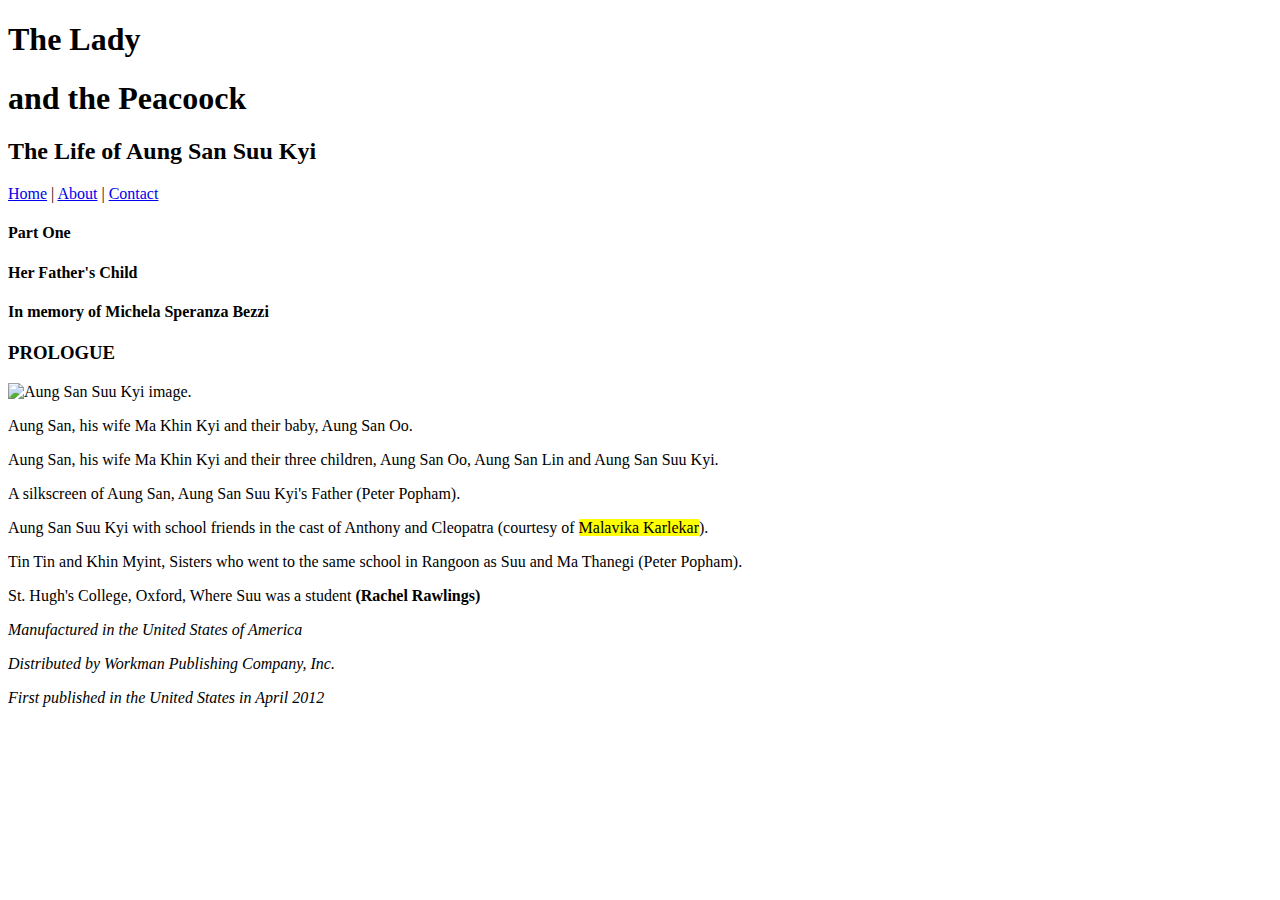
==== index.html @ 68f1b596 "init commit" ====
<!DOCTYPE html>
<html lang="en">

   <head>
      <meta charset="UTF-8">
      <meta http-equiv="X-UA-Compatible" content="IE=edge">
      <meta name="viewport" content="width=device-width, initial-scale=1.0">
      <title>The Lady and the Peacoock</title>
   </head>

   <body>
      <header>
         <h1>The Lady</h1>
         <h1>and the Peacoock</h1>
         <h2>The Life of Aung San Suu Kyi</h2>
      </header>
      <nav>
         <a href="index.html">Home</a> | <a href="about.html">About</a> | <a href="contact.html">Contact</a>
      </nav>
            <h4>Part One</h4>
      <main>
            <h4>Her Father's Child</h4>
            <section>
            <h4>In memory of Michela Speranza Bezzi</h4>
            <article>
            <h3>PROLOGUE</h3>
            <img src="mypic.png" alt="Aung San Suu Kyi image.">
            <p>Aung San, his wife Ma Khin Kyi and their baby, Aung San Oo.</p>
            <p>Aung San, his wife Ma Khin Kyi and their three children, Aung San Oo, Aung San Lin and Aung San Suu Kyi.</p>
            <p> A silkscreen of Aung San, Aung San Suu Kyi's Father (Peter Popham).</p>
            <p> Aung San Suu Kyi with school friends in the cast of Anthony and Cleopatra (courtesy of <mark>Malavika Karlekar</mark>).</p> 
            <p>Tin Tin and Khin Myint, Sisters who went to the same school in Rangoon as Suu and Ma Thanegi (Peter Popham).</p>
            <p>St. Hugh's College, Oxford, Where Suu was a student <Strong>(Rachel Rawlings)</Strong></p>
             </article>   
             </section>
   </main>
      <footer>
         <address>
         <p><em>Manufactured in the United States of America</em></p>
         <p><em>Distributed by Workman Publishing Company, Inc.</em></p>
         <p><em>First published in the United States in April 2012</em></p>
         </address>
      </footer>
   </body>

</html>
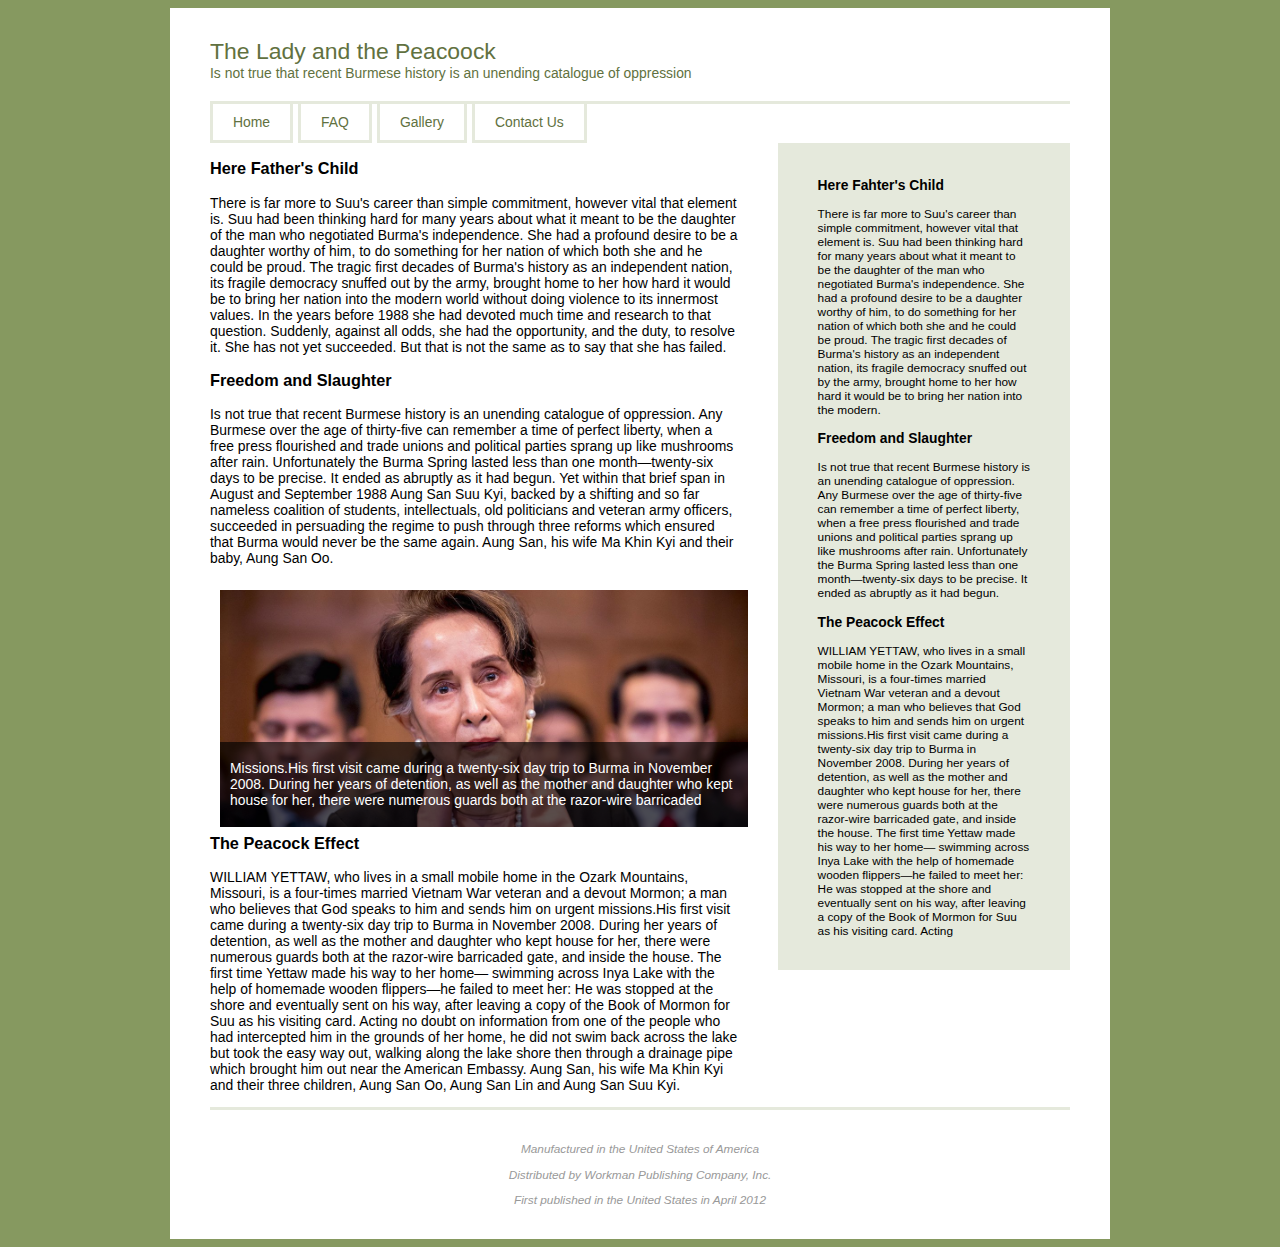
==== commit 191cd376: "init" ====
--- a/index.html
+++ b/index.html
@@ -1,46 +1,176 @@
 <!DOCTYPE html>
 <html lang="en">
 
-   <head>
-      <meta charset="UTF-8">
-      <meta http-equiv="X-UA-Compatible" content="IE=edge">
-      <meta name="viewport" content="width=device-width, initial-scale=1.0">
-      <title>The Lady and the Peacoock</title>
-   </head>
+<head>
+   <meta charset="UTF-8">
+   <meta http-equiv="X-UA-Compatible" content="IE=edge">
+   <meta name="viewport" content="width=device-width, initial-scale=1.0">
+   <link rel="stylesheet" href="css/style.css">
+   <title>The Lady and the Peacoock</title>
+</head>
 
-   <body>
+<body>
+  
       <header>
-         <h1>The Lady</h1>
-         <h1>and the Peacoock</h1>
-         <h2>The Life of Aung San Suu Kyi</h2>
+         <h1>The Lady and the Peacoock</h1>
+         <p>
+            Is not true that recent Burmese history is an unending catalogue of
+            oppression
+         </p>
+         <nav>
+            <ul>
+               <li><a href="index.html">Home</a> </li>
+               <li><a href="faq.html">FAQ</a> </li>
+               <li><a href="gallery.html">Gallery</a></li>
+               <li><a href="contact-us.html">Contact Us</a></li>
+            </ul>
+         </nav>
       </header>
-      <nav>
-         <a href="index.html">Home</a> | <a href="about.html">About</a> | <a href="contact.html">Contact</a>
-      </nav>
-            <h4>Part One</h4>
-      <main>
-            <h4>Her Father's Child</h4>
-            <section>
-            <h4>In memory of Michela Speranza Bezzi</h4>
-            <article>
-            <h3>PROLOGUE</h3>
-            <img src="mypic.png" alt="Aung San Suu Kyi image.">
-            <p>Aung San, his wife Ma Khin Kyi and their baby, Aung San Oo.</p>
-            <p>Aung San, his wife Ma Khin Kyi and their three children, Aung San Oo, Aung San Lin and Aung San Suu Kyi.</p>
-            <p> A silkscreen of Aung San, Aung San Suu Kyi's Father (Peter Popham).</p>
-            <p> Aung San Suu Kyi with school friends in the cast of Anthony and Cleopatra (courtesy of <mark>Malavika Karlekar</mark>).</p> 
-            <p>Tin Tin and Khin Myint, Sisters who went to the same school in Rangoon as Suu and Ma Thanegi (Peter Popham).</p>
-            <p>St. Hugh's College, Oxford, Where Suu was a student <Strong>(Rachel Rawlings)</Strong></p>
-             </article>   
-             </section>
-   </main>
+
+      <div class="content-area group"> 
+         <div class="main-area">
+         
+         <article>
+            <h3>Here Father's Child</h3>
+            <p>
+               There is far more to Suu's career than simple commitment, however vital
+               that element is. Suu had been thinking hard for many years about what it meant
+               to be the daughter of the man who negotiated Burma's independence. She had a
+               profound desire to be a daughter worthy of him, to do something for her nation
+               of which both she and he could be proud. The tragic first decades of Burma's
+               history as an independent nation, its fragile democracy snuffed out by the army,
+               brought home to her how hard it would be to bring her nation into the modern
+               world without doing violence to its innermost values. In the years before 1988
+               she had devoted much time and research to that question. Suddenly, against all
+               odds, she had the opportunity, and the duty, to resolve it. She has not yet
+               succeeded. But that is not the same as to say that she has failed.
+            </p>
+         </article>
+         <article>
+            <h3>Freedom and Slaughter</h3>
+            <p>
+
+               Is not true that recent Burmese history is an unending catalogue of
+               oppression. Any Burmese over the age of thirty-five can remember a time of
+               perfect liberty, when a free press flourished and trade unions and political parties
+               sprang up like mushrooms after rain.
+               Unfortunately the Burma Spring lasted less than one month—twenty-six days
+               to be precise. It ended as abruptly as it had begun.
+               Yet within that brief span in August and September 1988 Aung San Suu Kyi,
+               backed by a shifting and so far nameless coalition of students, intellectuals, old
+               politicians and veteran army officers, succeeded in persuading the regime to
+               push through three reforms which ensured that Burma would never be the same
+               again.
+               Aung San, his wife Ma Khin Kyi and their baby, Aung San Oo.
+            </p>
+         </article>
+         <div class="image-banner">
+         <img src="images/imagel.png" alt="Aung San Suu Kyi image.">
+         <div class="banner-description">
+         <p> Missions.His first visit came during a twenty-six day trip to Burma in November 2008.
+            During her years of detention, as well as the mother and daughter who kept
+            house for her, there were numerous guards both at the razor-wire barricaded
+            </p>
+         </div>
+      </div>
+
+         <article>
+           <h3 >The Peacock Effect</h3>
+            <p>
+
+               WILLIAM YETTAW, who lives in a small mobile home in the Ozark
+               Mountains, Missouri, is a four-times married Vietnam War veteran and a devout
+               Mormon; a man who believes that God speaks to him and sends him on urgent
+               missions.His first visit came during a twenty-six day trip to Burma in November 2008.
+               During her years of detention, as well as the mother and daughter who kept
+               house for her, there were numerous guards both at the razor-wire barricaded
+               gate, and inside the house. The first time Yettaw made his way to her home—
+               swimming across Inya Lake with the help of homemade wooden flippers—he
+               failed to meet her: He was stopped at the shore and eventually sent on his way,
+               after leaving a copy of the Book of Mormon for Suu as his visiting card. Acting
+               no doubt on information from one of the people who had intercepted him in the
+               grounds of her home, he did not swim back across the lake but took the easy way
+               out, walking along the lake shore then through a drainage pipe which brought
+               him out near the American Embassy.
+               Aung San, his wife Ma Khin Kyi and their three children, Aung San Oo, Aung San Lin and Aung San Suu Kyi.
+
+            </p>
+         </article>
+      </div>
+      <aside class="sidebar">
+         
+
+    
+         <article>
+
+            <h3>Here Fahter's Child</h3>
+            <p>
+               There is far more to Suu's career than simple commitment, however vital
+               that element is. Suu had been thinking hard for many years about what it meant
+               to be the daughter of the man who negotiated Burma's independence. She had a
+               profound desire to be a daughter worthy of him, to do something for her nation
+               of which both she and he could be proud. The tragic first decades of Burma's
+               history as an independent nation, its fragile democracy snuffed out by the army,
+               brought home to her how hard it would be to bring her nation into the modern.
+          
+            </p>
+
+         </article>
+         <article>
+            <h3>Freedom and Slaughter</h3>
+            <p>
+
+               Is not true that recent Burmese history is an unending catalogue of
+               oppression. Any Burmese over the age of thirty-five can remember a time of
+               perfect liberty, when a free press flourished and trade unions and political parties
+               sprang up like mushrooms after rain.
+               Unfortunately the Burma Spring lasted less than one month—twenty-six days
+               to be precise. It ended as abruptly as it had begun.
+               
+            </p>
+         </article>
+     
+         <article>
+           <h3>The Peacock Effect</h3>
+            <p>
+
+               WILLIAM YETTAW, who lives in a small mobile home in the Ozark
+               Mountains, Missouri, is a four-times married Vietnam War veteran and a devout
+               Mormon; a man who believes that God speaks to him and sends him on urgent
+               missions.His first visit came during a twenty-six day trip to Burma in November 2008.
+               During her years of detention, as well as the mother and daughter who kept
+               house for her, there were numerous guards both at the razor-wire barricaded
+               gate, and inside the house. The first time Yettaw made his way to her home—
+               swimming across Inya Lake with the help of homemade wooden flippers—he
+               failed to meet her: He was stopped at the shore and eventually sent on his way,
+               after leaving a copy of the Book of Mormon for Suu as his visiting card. Acting
+              
+            </p>
+         </article>
+      </aside>
+      <div class="fix"></div>
+
+      </div>
+      
+
+         
+      
+
+
+
+
+
+     
+
+
       <footer>
          <address>
-         <p><em>Manufactured in the United States of America</em></p>
-         <p><em>Distributed by Workman Publishing Company, Inc.</em></p>
-         <p><em>First published in the United States in April 2012</em></p>
+            <p><em>Manufactured in the United States of America</em></p>
+            <p><em>Distributed by Workman Publishing Company, Inc.</em></p>
+            <p><em>First published in the United States in April 2012</em></p>
          </address>
       </footer>
-   </body>
+   </div>
+</body>
 
-</html>
+</html>--- a/css/style.css
+++ b/css/style.css
@@ -0,0 +1,130 @@
+/* Start coding for background */
+html {
+    background-color: #869960;
+}
+/* End coding for bachground */
+
+/* Start coding for body */
+body {
+    font-family: Tahoma, sans-serif;
+    font-size: 87%;
+    max-width: 940px;
+    margin-left: auto;
+    margin-right: auto;
+    background-color: #FFFFFF;
+    padding-left: 40px;
+    padding-right: 40px;
+    box-sizing: border-box;
+}
+img {max-width: 100%;
+    height: auto;
+}
+/* Banner overlay */
+.image-banner {
+    position: relative;
+    top: 10px;
+    left: 10px;
+}
+.image-banner img {
+    display: block;
+}
+.banner-description {
+    position: absolute;
+    bottom: 0;
+    left: 0;
+    color: #FFF;
+    background-color: rgba(0,0,0, .65);
+    padding: 5px 10px;
+}
+/* End Coding for body */
+
+.content-area {
+    border-top: 3px solid #e5e9dc;
+    border-bottom: 3px solid #e5e9dc;
+}
+.main-area {
+    width: 66%;
+    float: left;
+    padding-right: 40px;
+    box-sizing: border-box;
+}
+.sidebar {
+    width: 34%;
+    float: left;
+    background-color: #e5e9dc;
+    padding-left: 40px;
+    padding-right: 40px;
+    padding-top: 20px;
+    padding-bottom: 20px;
+    box-sizing: border-box;
+    font-size: 85%;
+}
+footer {
+    text-align: center;
+    font-size: 85%;
+    color: #999;
+    padding-bottom: 20px;
+    padding-top: 20px;
+
+}
+.fix {
+    clear: left;
+}
+
+.group:before,
+.group:after {
+  content: "";
+  display: table;
+}
+
+.group:after {
+  clear: both;
+}
+
+.group {
+  zoom: 1;
+}
+/* Start coding for header */
+header { 
+    padding-top: 30px;
+   
+    color: #617140;
+}
+header h1 {
+    margin: 0;
+    font-weight: normal;
+    font-size: 165%;
+}
+header p {
+    margin: 0;
+}
+/* End coding for header */
+
+/* Start Nav Coding */
+nav {
+    margin-top: 20px;
+}
+nav ul {
+    margin: 0;
+    padding: 0;
+}
+nav li {
+    list-style: none;
+    float: left;
+    margin-right: 5px;
+}
+nav a {
+    display: block;
+    color: #617140;
+    text-decoration: none;
+    padding: 10px 20px;
+    border: 3px solid #e5e9dc;
+
+}
+nav a:hover {
+    background-color: #e5e9dc;
+}
+
+/* End Nav coding */
+
+
